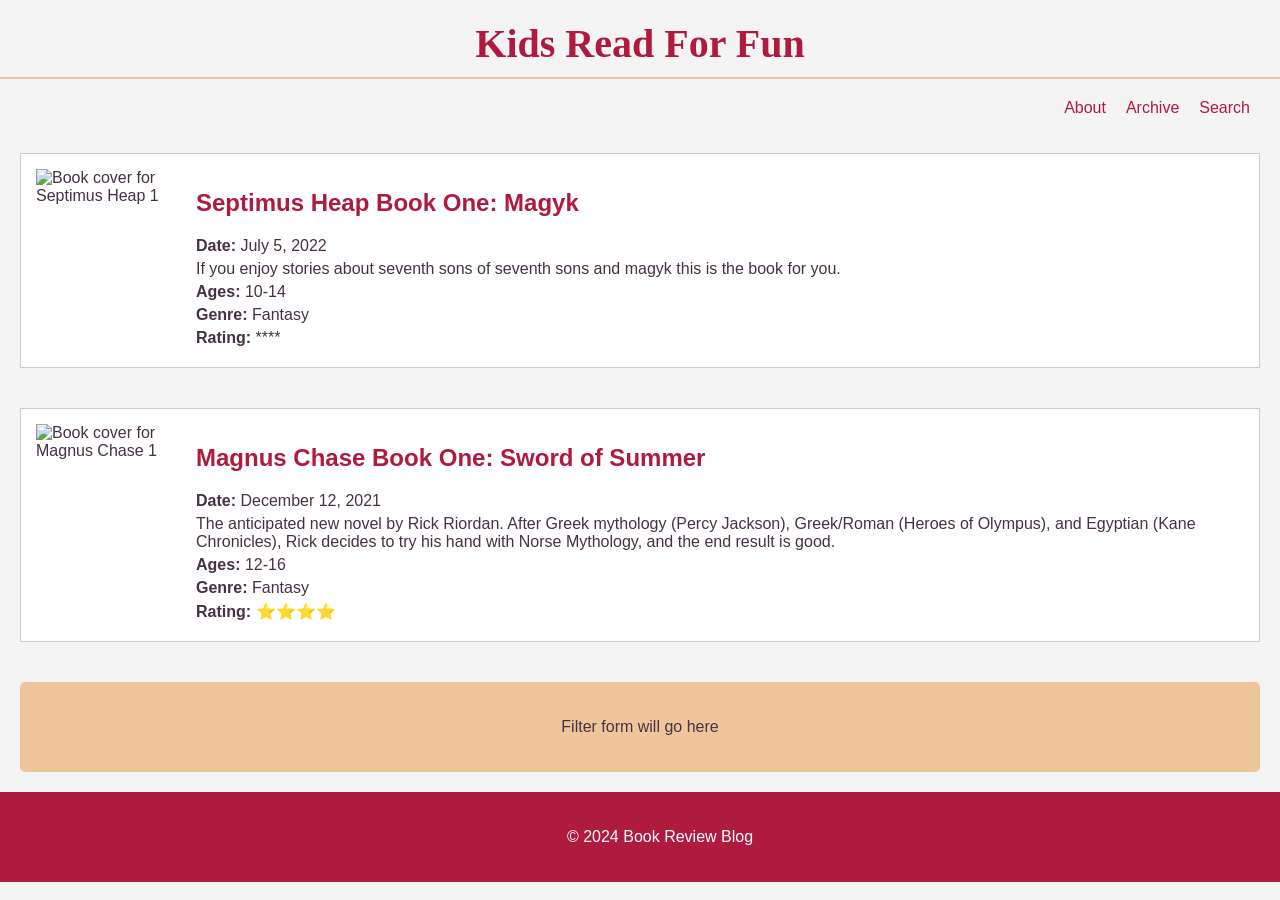
==== blog/index.html @ d808f454 "final push" ====
<!DOCTYPE html>
<html lang="en">
  <head>
    <meta charset="UTF-8" />
    <meta name="viewport" content="width=device-width, initial-scale=1.0" />
    <meta
      name="description"
      content="A family book review site for parents and youth to find age-appropriate books."
    />
    <meta name="author" content="Your Name" />
    <link rel="stylesheet" href="blog.css" />
    <script src="blog.js" defer></script>
    <title>Book Review Blog</title>
  </head>
  <body>
    <header>
      <h1>Kids Read For Fun</h1>
      <nav>
        <ul class="main-nav">
          <li><a href="#">About</a></li>
          <li><a href="#">Archive</a></li>
          <li><a href="#">Search</a></li>
        </ul>
      </nav>
    </header>

    <main id="maincontent">
      <section id="book-reviews"></section>
      <aside>
        <p>Filter form will go here</p>
      </aside>
    </main>

    <footer>
      <p>&copy; 2024 Book Review Blog</p>
    </footer>
  </body>
</html>
---- blog/blog.css ----
/* Body and overall page styles */
body {
  font-family: Helvetica, Arial, sans-serif;
  color: #473144;
  background-color: #f4f4f4;
  margin: 0;
  padding: 0;
}

h1 {
  font-family: "Lora", serif;
  text-align: center;
  color: #af1b3f;
  font-size: 2.5rem;
  margin: 20px 0;
  padding-bottom: 10px;
  border-bottom: 2px solid #efc69b;
}

/* Navigation styling */
.main-nav {
  display: grid;
  grid-template-columns: auto auto auto;
  justify-content: end;
  justify-items: end;
  list-style-type: none;
  padding: 0;
  margin-right: 20px;
}

.main-nav li {
  padding: 0 10px;
}

.main-nav a {
  text-decoration: none;
  color: #af1b3f;
}

/* Main content layout */
main {
  display: grid;
  grid-template-columns: 1fr;
  gap: 20px;
  padding: 20px;
}

/* Article/book review styling */
article {
  display: grid;
  grid-template-columns: 150px 1fr;
  gap: 10px;
  align-items: start;
  padding: 15px;
  border: 1px solid #ccc;
  background-color: #ffffff;
  margin-bottom: 20px;
}

article img {
  max-width: 100%;
  height: auto;
}

article h2 {
  font-size: 1.5rem;
  color: #af1b3f;
}

article p {
  margin: 5px 0;
}

/* Styling for the filter section */
aside {
  background-color: #efc69b;
  padding: 20px;
  border-radius: 5px;
  text-align: center;
}

/* Footer styling */
footer {
  text-align: center;
  background-color: #af1b3f;
  color: white;
  padding: 20px;
  position: relative;
  bottom: 0;
  width: 100%;
}

@media (min-width: 768px) {
  main {
    grid-template-columns: 1fr; /* One column for articles */
  }
}

@media (min-width: 1024px) {
  #book-reviews {
    display: grid;
    grid-template-columns: 1fr; /* Stack articles vertically */
    gap: 20px;
  }
}
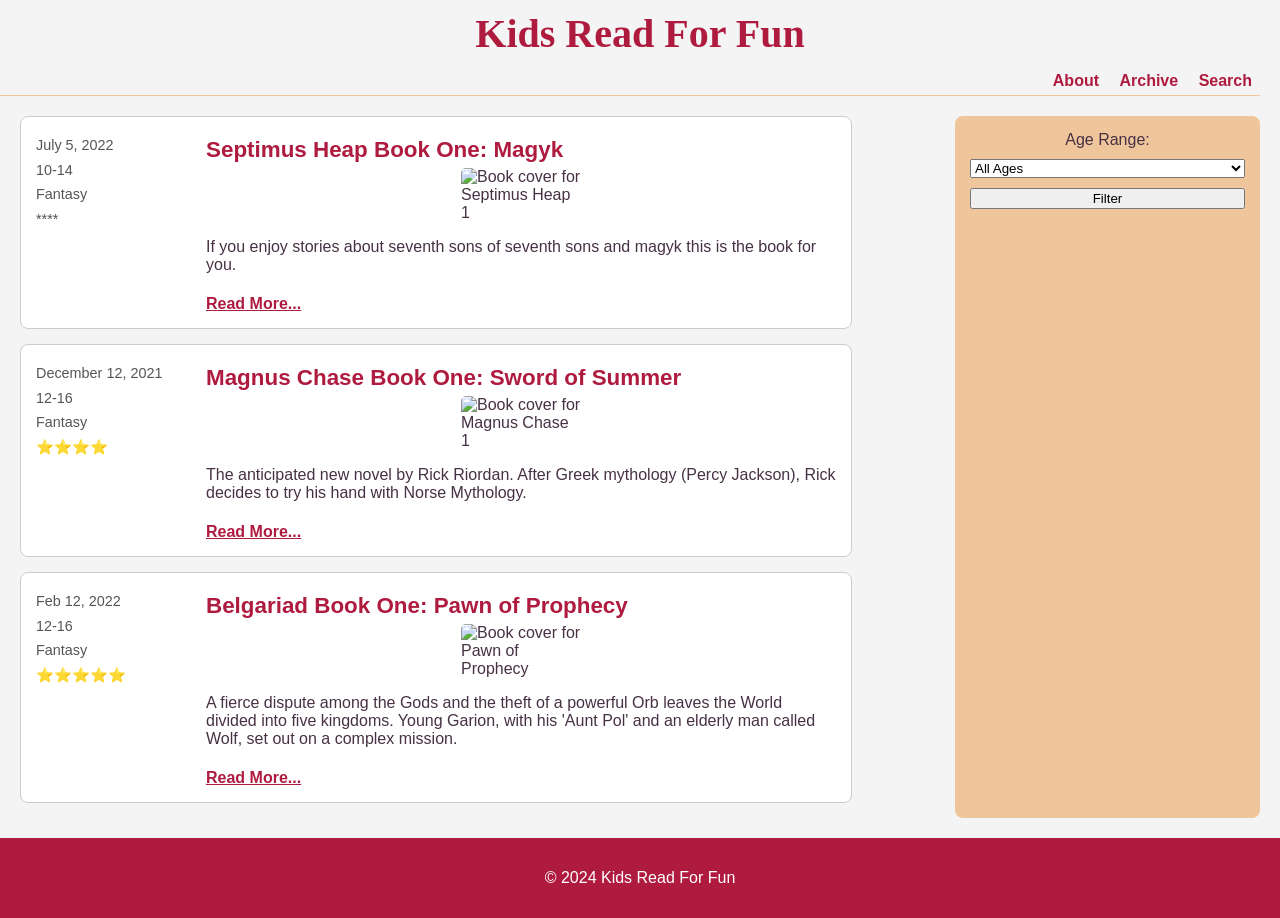
==== commit e06e88f9: "final" ====
--- a/blog/index.html
+++ b/blog/index.html
@@ -10,29 +10,35 @@
     <meta name="author" content="Your Name" />
     <link rel="stylesheet" href="blog.css" />
     <script src="blog.js" defer></script>
-    <title>Book Review Blog</title>
+    <title>Kids Read For Fun</title>
   </head>
   <body>
     <header>
       <h1>Kids Read For Fun</h1>
-      <nav>
-        <ul class="main-nav">
-          <li><a href="#">About</a></li>
-          <li><a href="#">Archive</a></li>
-          <li><a href="#">Search</a></li>
-        </ul>
+      <nav class="top-nav">
+        <a href="#">About</a>
+        <a href="#">Archive</a>
+        <a href="#">Search</a>
       </nav>
     </header>
 
     <main id="maincontent">
       <section id="book-reviews"></section>
       <aside>
-        <p>Filter form will go here</p>
+        <form id="filter-form">
+          <label for="age-range">Age Range:</label>
+          <select id="age-range">
+            <option value="all">All Ages</option>
+            <option value="10-14">10-14</option>
+            <option value="12-16">12-16</option>
+          </select>
+          <button type="button" onclick="applyFilter()">Filter</button>
+        </form>
       </aside>
     </main>
 
     <footer>
-      <p>&copy; 2024 Book Review Blog</p>
+      <p>&copy; 2024 Kids Read For Fun</p>
     </footer>
   </body>
 </html>
--- a/blog/blog.css
+++ b/blog/blog.css
@@ -1,4 +1,3 @@
-/* Body and overall page styles */
 body {
   font-family: Helvetica, Arial, sans-serif;
   color: #473144;
@@ -12,71 +11,106 @@
   text-align: center;
   color: #af1b3f;
   font-size: 2.5rem;
-  margin: 20px 0;
-  padding-bottom: 10px;
-  border-bottom: 2px solid #efc69b;
+  margin: 10px 0;
+  padding-bottom: 5px;
 }
 
-/* Navigation styling */
-.main-nav {
-  display: grid;
-  grid-template-columns: auto auto auto;
-  justify-content: end;
-  justify-items: end;
-  list-style-type: none;
-  padding: 0;
-  margin-right: 20px;
+/* Top navigation styling with single line below */
+.top-nav {
+  text-align: right;
+  margin: 10px 20px 0 0;
+  font-size: 1rem;
+  font-weight: bold;
+  color: #af1b3f;
+  border-bottom: 1px solid #efc69b;
+  padding-bottom: 5px;
 }
 
-.main-nav li {
-  padding: 0 10px;
+.top-nav a {
+  text-decoration: none;
+  color: #af1b3f;
+  margin: 0 8px;
 }
 
-.main-nav a {
-  text-decoration: none;
-  color: #af1b3f;
+.top-nav a:hover {
+  text-decoration: underline;
 }
 
 /* Main content layout */
 main {
   display: grid;
-  grid-template-columns: 1fr;
+  grid-template-columns: 3fr 1fr;
   gap: 20px;
   padding: 20px;
 }
 
-/* Article/book review styling */
 article {
   display: grid;
   grid-template-columns: 150px 1fr;
-  gap: 10px;
-  align-items: start;
+  gap: 20px;
   padding: 15px;
   border: 1px solid #ccc;
   background-color: #ffffff;
-  margin-bottom: 20px;
+  margin-bottom: 15px;
+  border-radius: 8px;
+  align-items: start;
+  max-width: 800px;
+}
+
+.date-genre {
+  font-size: 0.9rem;
+  color: #555;
+  text-align: left;
+  line-height: 1.5;
+  padding-right: 10px;
+  margin-right: 10px;
+}
+
+.date-genre p {
+  margin: 3px 0;
 }
 
 article img {
-  max-width: 100%;
-  height: auto;
+  max-width: 120px;
+  width: 100%;
+  border-radius: 5px;
+  margin: 0 auto;
 }
 
-article h2 {
-  font-size: 1.5rem;
-  color: #af1b3f;
+.article-content {
+  display: flex;
+  flex-direction: column;
 }
 
-article p {
+.article-content h2 {
+  font-size: 1.4rem;
+  color: #af1b3f;
   margin: 5px 0;
+}
+
+.article-content p {
+  font-size: 1rem;
+}
+
+.read-more {
+  color: #af1b3f;
+  font-weight: bold;
+  font-size: 1rem;
+  margin-top: 5px;
 }
 
 /* Styling for the filter section */
 aside {
   background-color: #efc69b;
-  padding: 20px;
-  border-radius: 5px;
+  padding: 15px;
+  border-radius: 8px;
   text-align: center;
+}
+
+#filter-form {
+  display: flex;
+  flex-direction: column;
+  gap: 10px;
 }
 
 /* Footer styling */
@@ -84,22 +118,5 @@
   text-align: center;
   background-color: #af1b3f;
   color: white;
-  padding: 20px;
-  position: relative;
-  bottom: 0;
-  width: 100%;
+  padding: 15px;
 }
-
-@media (min-width: 768px) {
-  main {
-    grid-template-columns: 1fr; /* One column for articles */
-  }
-}
-
-@media (min-width: 1024px) {
-  #book-reviews {
-    display: grid;
-    grid-template-columns: 1fr; /* Stack articles vertically */
-    gap: 20px;
-  }
-}
